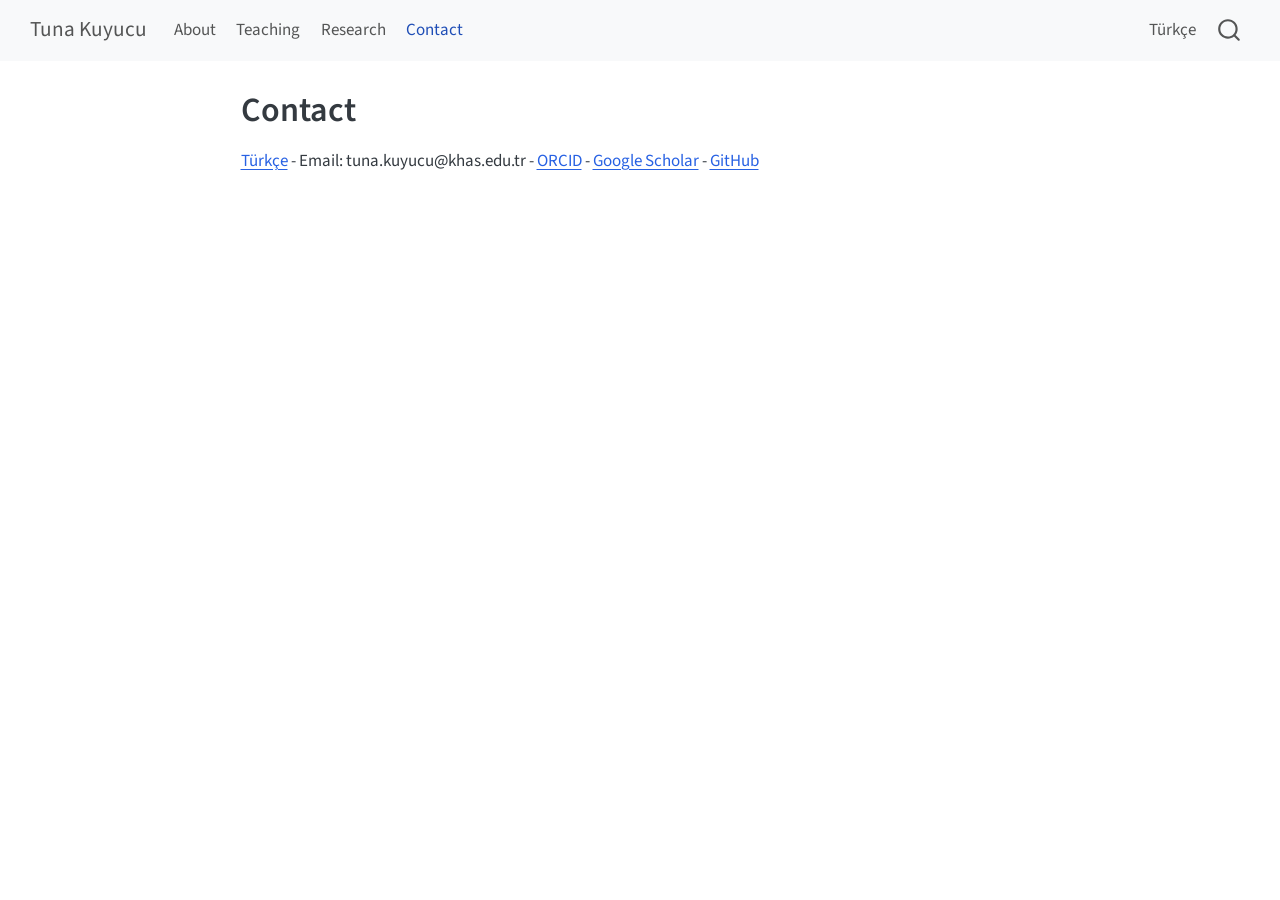
==== docs/contact.html @ a2383b05 "First version of the personal site (Quarto) Co-Authored-By: Claude Sonnet 5.5 <noreply@anthropic.com" ====
<!DOCTYPE html>
<html xmlns="http://www.w3.org/1999/xhtml" lang="en" xml:lang="en"><head>

<meta charset="utf-8">
<meta name="generator" content="quarto-1.10.18">

<meta name="viewport" content="width=device-width, initial-scale=1.0, user-scalable=yes">


<title>Contact – Tuna Kuyucu</title>
<style>
/* Default styles provided by pandoc.
** See https://pandoc.org/MANUAL.html#variables-for-html for config info.
*/
span.smallcaps{font-variant: small-caps;}
div.columns{display: flex; gap: 1.5em;}
div.column{flex: auto;}
@media screen {
div.columns{gap: min(4vw, 1.5em);}
div.column{overflow-x: auto;}
}
div.hanging-indent{margin-left: 1.5em; text-indent: -1.5em;}
ul.task-list{list-style: none;}
ul.task-list li input[type="checkbox"] {
  width: 0.8em;
  margin: 0 0.8em 0.2em -1em; /* quarto-specific, see https://github.com/quarto-dev/quarto-cli/issues/4556 */ 
  vertical-align: middle;
}
</style>


<script src="site_libs/quarto-nav/quarto-nav.js"></script>
<script src="site_libs/quarto-nav/headroom.min.js"></script>
<script src="site_libs/clipboard/clipboard.min.js"></script>
<script src="site_libs/quarto-search/autocomplete.umd.js"></script>
<script src="site_libs/quarto-search/fuse.min.js"></script>
<script src="site_libs/quarto-search/quarto-search.js"></script>
<meta name="quarto:offset" content="./">
<script src="site_libs/quarto-html/quarto.js" type="module"></script>
<script src="site_libs/quarto-html/tabsets/tabsets.js" type="module"></script>
<script src="site_libs/quarto-html/popper.min.js"></script>
<script src="site_libs/quarto-html/tippy.umd.min.js"></script>
<script src="site_libs/quarto-html/anchor.min.js"></script>
<link href="site_libs/quarto-html/tippy.css" rel="stylesheet">
<link href="site_libs/quarto-html/quarto-syntax-highlighting-64a204ab8560d761af7679ceaba22944.css" rel="stylesheet" id="quarto-text-highlighting-styles">
<script src="site_libs/bootstrap/bootstrap.min.js"></script>
<link href="site_libs/bootstrap/bootstrap-icons.css" rel="stylesheet">
<link href="site_libs/bootstrap/bootstrap-445b8638c3d06994fee0907d791121c4.min.css" rel="stylesheet" append-hash="true" id="quarto-bootstrap" data-mode="light">
<script id="quarto-search-options" type="application/json">{
  "location": "navbar",
  "copy-button": false,
  "collapse-after": 3,
  "panel-placement": "end",
  "type": "overlay",
  "limit": 50,
  "keyboard-shortcut": [
    "f",
    "/",
    "s"
  ],
  "show-item-context": false,
  "language": {
    "search-no-results-text": "No results",
    "search-matching-documents-text": "matching documents",
    "search-copy-link-title": "Copy link to search",
    "search-hide-matches-text": "Hide additional matches",
    "search-more-match-text": "more match in this document",
    "search-more-matches-text": "more matches in this document",
    "search-clear-button-title": "Clear",
    "search-text-placeholder": "",
    "search-detached-cancel-button-title": "Cancel",
    "search-submit-button-title": "Submit",
    "search-label": "Search"
  }
}</script>


</head>

<body class="nav-fixed fullcontent quarto-light">

<div id="quarto-search-results"></div>
  <header id="quarto-header" class="headroom fixed-top">
    <nav class="navbar navbar-expand-lg " data-bs-theme="dark">
      <div class="navbar-container container-fluid">
      <div class="navbar-brand-container mx-auto">
    <a class="navbar-brand" href="./index.html">
    <span class="navbar-title">Tuna Kuyucu</span>
    </a>
  </div>
            <div id="quarto-search" class="" title="Search"></div>
          <button class="navbar-toggler" type="button" data-bs-toggle="collapse" data-bs-target="#navbarCollapse" aria-controls="navbarCollapse" role="menu" aria-expanded="false" aria-label="Toggle navigation" onclick="if (window.quartoToggleHeadroom) { window.quartoToggleHeadroom(); }">
  <span class="navbar-toggler-icon"></span>
</button>
          <div class="collapse navbar-collapse" id="navbarCollapse">
            <ul class="navbar-nav navbar-nav-scroll me-auto">
  <li class="nav-item">
    <a class="nav-link" href="./index.html"> 
<span class="menu-text">About</span></a>
  </li>  
  <li class="nav-item">
    <a class="nav-link" href="./teaching.html"> 
<span class="menu-text">Teaching</span></a>
  </li>  
  <li class="nav-item">
    <a class="nav-link" href="./research.html"> 
<span class="menu-text">Research</span></a>
  </li>  
  <li class="nav-item">
    <a class="nav-link active" href="./contact.html" aria-current="page"> 
<span class="menu-text">Contact</span></a>
  </li>  
</ul>
            <ul class="navbar-nav navbar-nav-scroll ms-auto">
  <li class="nav-item">
    <a class="nav-link" href="./tr.html"> 
<span class="menu-text">Türkçe</span></a>
  </li>  
</ul>
          </div> <!-- /navcollapse -->
            <div class="quarto-navbar-tools">
</div>
      </div> <!-- /container-fluid -->
    </nav>
</header>
<!-- content -->
<div id="quarto-content" class="quarto-container page-columns page-rows-contents page-layout-article page-navbar">
<!-- sidebar -->
<!-- margin-sidebar -->
    
<!-- main -->
<main class="content" id="quarto-document-content">

<header id="title-block-header" class="quarto-title-block default">
<div class="quarto-title">
<h1 class="title">Contact</h1>
</div>



<div class="quarto-title-meta">

    
  
    
  </div>
  


</header>


<p><a href="./iletisim.html">Türkçe</a> - Email: tuna.kuyucu@khas.edu.tr - <a href="https://orcid.org/0000-0002-2571-9834">ORCID</a> - <a href="https://scholar.google.com/citations?user=jiwnXN4AAAAJ&amp;hl=tr&amp;oi=ao">Google Scholar</a> - <a href="https://github.com/tunakuyucu">GitHub</a></p>



</main> <!-- /main -->
<script id="quarto-html-after-body" type="application/javascript">
  window.document.addEventListener("DOMContentLoaded", function (event) {
    const icon = "";
    const anchorJS = new window.AnchorJS();
    anchorJS.options = {
      placement: 'right',
      icon: icon
    };
    anchorJS.add('.anchored');
    const isCodeAnnotation = (el) => {
      for (const clz of el.classList) {
        if (clz.startsWith('code-annotation-')) {                     
          return true;
        }
      }
      return false;
    }
    const onCopySuccess = function(e) {
      // button target
      const button = e.trigger;
      // don't keep focus
      button.blur();
      // flash "checked"
      button.classList.add('code-copy-button-checked');
      var currentTitle = button.getAttribute("title");
      button.setAttribute("title", "Copied!");
      let tooltip;
      if (window.bootstrap) {
        button.setAttribute("data-bs-toggle", "tooltip");
        button.setAttribute("data-bs-placement", "left");
        button.setAttribute("data-bs-title", "Copied!");
        tooltip = new bootstrap.Tooltip(button, 
          { trigger: "manual", 
            customClass: "code-copy-button-tooltip",
            offset: [0, -8]});
        tooltip.show();    
      }
      setTimeout(function() {
        if (tooltip) {
          tooltip.hide();
          button.removeAttribute("data-bs-title");
          button.removeAttribute("data-bs-toggle");
          button.removeAttribute("data-bs-placement");
        }
        button.setAttribute("title", currentTitle);
        button.classList.remove('code-copy-button-checked');
      }, 1000);
      // clear code selection
      e.clearSelection();
    }
    const getTextToCopy = function(trigger) {
      const outerScaffold = trigger.parentElement.cloneNode(true);
      const codeEl = outerScaffold.querySelector('code');
      for (const childEl of codeEl.children) {
        if (isCodeAnnotation(childEl)) {
          childEl.remove();
        }
      }
      return codeEl.innerText;
    }
    const clipboard = new window.ClipboardJS('.code-copy-button:not([data-in-quarto-modal])', {
      text: getTextToCopy
    });
    clipboard.on('success', onCopySuccess);
    if (window.document.getElementById('quarto-embedded-source-code-modal')) {
      const clipboardModal = new window.ClipboardJS('.code-copy-button[data-in-quarto-modal]', {
        text: getTextToCopy,
        container: window.document.getElementById('quarto-embedded-source-code-modal')
      });
      clipboardModal.on('success', onCopySuccess);
    }
      var localhostRegex = new RegExp(/^(?:http|https):\/\/localhost\:?[0-9]*\//);
      var mailtoRegex = new RegExp(/^mailto:/);
        var filterRegex = new RegExp('/' + window.location.host + '/');
      var isInternal = (href) => {
          return filterRegex.test(href) || localhostRegex.test(href) || mailtoRegex.test(href);
      }
      // Inspect non-navigation links and adorn them if external
     var links = window.document.querySelectorAll('a[href]:not(.nav-link):not(.navbar-brand):not(.toc-action):not(.sidebar-link):not(.sidebar-item-toggle):not(.pagination-link):not(.no-external):not([aria-hidden]):not(.dropdown-item):not(.quarto-navigation-tool):not(.about-link)');
      for (var i=0; i<links.length; i++) {
        const link = links[i];
        if (!isInternal(link.href)) {
          // undo the damage that might have been done by quarto-nav.js in the case of
          // links that we want to consider external
          if (link.dataset.originalHref !== undefined) {
            link.href = link.dataset.originalHref;
          }
        }
      }
    function tippyHover(el, contentFn, onTriggerFn, onUntriggerFn) {
      const config = {
        allowHTML: true,
        maxWidth: 500,
        delay: 100,
        arrow: false,
        appendTo: function(el) {
            return el.parentElement;
        },
        interactive: true,
        interactiveBorder: 10,
        theme: 'quarto',
        placement: 'bottom-start',
      };
      if (contentFn) {
        config.content = contentFn;
      }
      if (onTriggerFn) {
        config.onTrigger = onTriggerFn;
      }
      if (onUntriggerFn) {
        config.onUntrigger = onUntriggerFn;
      }
      window.tippy(el, config); 
    }
    const noterefs = window.document.querySelectorAll('a[role="doc-noteref"]');
    for (var i=0; i<noterefs.length; i++) {
      const ref = noterefs[i];
      tippyHover(ref, function() {
        // use id or data attribute instead here
        let href = ref.getAttribute('data-footnote-href') || ref.getAttribute('href');
        try { href = new URL(href).hash; } catch {}
        const id = href.replace(/^#\/?/, "");
        const note = window.document.getElementById(id);
        if (note) {
          return note.innerHTML;
        } else {
          return "";
        }
      });
    }
    const xrefs = window.document.querySelectorAll('a.quarto-xref');
    const processXRef = (id, note) => {
      // Strip column container classes
      const stripColumnClz = (el) => {
        el.classList.remove("page-full", "page-columns");
        if (el.children) {
          for (const child of el.children) {
            stripColumnClz(child);
          }
        }
      }
      stripColumnClz(note)
      if (id === null || id.startsWith('sec-')) {
        // Special case sections, only their first couple elements
        const container = document.createElement("div");
        if (note.children && note.children.length > 2) {
          container.appendChild(note.children[0].cloneNode(true));
          for (let i = 1; i < note.children.length; i++) {
            const child = note.children[i];
            if (child.tagName === "P" && child.innerText === "") {
              continue;
            } else {
              container.appendChild(child.cloneNode(true));
              break;
            }
          }
          if (window.Quarto?.typesetMath) {
            window.Quarto.typesetMath(container);
          }
          return container.innerHTML
        } else {
          if (window.Quarto?.typesetMath) {
            window.Quarto.typesetMath(note);
          }
          return note.innerHTML;
        }
      } else {
        // Remove any anchor links if they are present
        const anchorLink = note.querySelector('a.anchorjs-link');
        if (anchorLink) {
          anchorLink.remove();
        }
        if (window.Quarto?.typesetMath) {
          window.Quarto.typesetMath(note);
        }
        if (note.classList.contains("callout")) {
          return note.outerHTML;
        } else {
          return note.innerHTML;
        }
      }
    }
    for (var i=0; i<xrefs.length; i++) {
      const xref = xrefs[i];
      tippyHover(xref, undefined, function(instance) {
        instance.disable();
        let url = xref.getAttribute('href');
        let hash = undefined; 
        if (url.startsWith('#')) {
          hash = url;
        } else {
          try { hash = new URL(url).hash; } catch {}
        }
        if (hash) {
          const id = hash.replace(/^#\/?/, "");
          const note = window.document.getElementById(id);
          if (note !== null) {
            try {
              const html = processXRef(id, note.cloneNode(true));
              instance.setContent(html);
            } finally {
              instance.enable();
              instance.show();
            }
          } else {
            // See if we can fetch this
            fetch(url.split('#')[0])
            .then(res => res.text())
            .then(html => {
              const parser = new DOMParser();
              const htmlDoc = parser.parseFromString(html, "text/html");
              const note = htmlDoc.getElementById(id);
              if (note !== null) {
                const html = processXRef(id, note);
                instance.setContent(html);
              } 
            }).finally(() => {
              instance.enable();
              instance.show();
            });
          }
        } else {
          // See if we can fetch a full url (with no hash to target)
          // This is a special case and we should probably do some content thinning / targeting
          fetch(url)
          .then(res => res.text())
          .then(html => {
            const parser = new DOMParser();
            const htmlDoc = parser.parseFromString(html, "text/html");
            const note = htmlDoc.querySelector('main.content');
            if (note !== null) {
              // This should only happen for chapter cross references
              // (since there is no id in the URL)
              // remove the first header
              if (note.children.length > 0 && note.children[0].tagName === "HEADER") {
                note.children[0].remove();
              }
              const html = processXRef(null, note);
              instance.setContent(html);
            } 
          }).finally(() => {
            instance.enable();
            instance.show();
          });
        }
      }, function(instance) {
      });
    }
        let selectedAnnoteEl;
        const selectorForAnnotation = ( cell, annotation) => {
          let cellAttr = 'data-code-cell="' + cell + '"';
          let lineAttr = 'data-code-annotation="' +  annotation + '"';
          const selector = 'span[' + cellAttr + '][' + lineAttr + ']';
          return selector;
        }
        const selectCodeLines = (annoteEl) => {
          const doc = window.document;
          const targetCell = annoteEl.getAttribute("data-target-cell");
          const targetAnnotation = annoteEl.getAttribute("data-target-annotation");
          const annoteSpan = window.document.querySelector(selectorForAnnotation(targetCell, targetAnnotation));
          const lines = annoteSpan.getAttribute("data-code-lines").split(",");
          const lineIds = lines.map((line) => {
            return targetCell + "-" + line;
          })
          let top = null;
          let height = null;
          let parent = null;
          if (lineIds.length > 0) {
              //compute the position of the single el (top and bottom and make a div)
              const el = window.document.getElementById(lineIds[0]);
              top = el.offsetTop;
              height = el.offsetHeight;
              parent = el.parentElement.parentElement;
            if (lineIds.length > 1) {
              const lastEl = window.document.getElementById(lineIds[lineIds.length - 1]);
              const bottom = lastEl.offsetTop + lastEl.offsetHeight;
              height = bottom - top;
            }
            if (top !== null && height !== null && parent !== null) {
              // cook up a div (if necessary) and position it 
              let div = window.document.getElementById("code-annotation-line-highlight");
              if (div === null) {
                div = window.document.createElement("div");
                div.setAttribute("id", "code-annotation-line-highlight");
                div.style.position = 'absolute';
                parent.appendChild(div);
              }
              div.style.top = top - 2 + "px";
              div.style.height = height + 4 + "px";
              div.style.left = 0;
              let gutterDiv = window.document.getElementById("code-annotation-line-highlight-gutter");
              if (gutterDiv === null) {
                gutterDiv = window.document.createElement("div");
                gutterDiv.setAttribute("id", "code-annotation-line-highlight-gutter");
                gutterDiv.style.position = 'absolute';
                const codeCell = window.document.getElementById(targetCell);
                const gutter = codeCell.querySelector('.code-annotation-gutter');
                gutter.appendChild(gutterDiv);
              }
              gutterDiv.style.top = top - 2 + "px";
              gutterDiv.style.height = height + 4 + "px";
            }
            selectedAnnoteEl = annoteEl;
          }
        };
        const unselectCodeLines = () => {
          const elementsIds = ["code-annotation-line-highlight", "code-annotation-line-highlight-gutter"];
          elementsIds.forEach((elId) => {
            const div = window.document.getElementById(elId);
            if (div) {
              div.remove();
            }
          });
          selectedAnnoteEl = undefined;
        };
          // Handle positioning of the toggle
      window.addEventListener(
        "resize",
        throttle(() => {
          elRect = undefined;
          if (selectedAnnoteEl) {
            selectCodeLines(selectedAnnoteEl);
          }
        }, 10)
      );
      function throttle(fn, ms) {
      let throttle = false;
      let timer;
        return (...args) => {
          if(!throttle) { // first call gets through
              fn.apply(this, args);
              throttle = true;
          } else { // all the others get throttled
              if(timer) clearTimeout(timer); // cancel #2
              timer = setTimeout(() => {
                fn.apply(this, args);
                timer = throttle = false;
              }, ms);
          }
        };
      }
        // Attach click handler to the DT
        const annoteDls = window.document.querySelectorAll('dt[data-target-cell]');
        for (const annoteDlNode of annoteDls) {
          annoteDlNode.addEventListener('click', (event) => {
            const clickedEl = event.target;
            if (clickedEl !== selectedAnnoteEl) {
              unselectCodeLines();
              const activeEl = window.document.querySelector('dt[data-target-cell].code-annotation-active');
              if (activeEl) {
                activeEl.classList.remove('code-annotation-active');
              }
              selectCodeLines(clickedEl);
              clickedEl.classList.add('code-annotation-active');
            } else {
              // Unselect the line
              unselectCodeLines();
              clickedEl.classList.remove('code-annotation-active');
            }
          });
        }
    const findCites = (el) => {
      const parentEl = el.parentElement;
      if (parentEl) {
        const cites = parentEl.dataset.cites;
        if (cites) {
          return {
            el,
            cites: cites.split(' ')
          };
        } else {
          return findCites(el.parentElement)
        }
      } else {
        return undefined;
      }
    };
    var bibliorefs = window.document.querySelectorAll('a[role="doc-biblioref"]');
    for (var i=0; i<bibliorefs.length; i++) {
      const ref = bibliorefs[i];
      const citeInfo = findCites(ref);
      if (citeInfo) {
        tippyHover(citeInfo.el, function() {
          var popup = window.document.createElement('div');
          citeInfo.cites.forEach(function(cite) {
            var citeDiv = window.document.createElement('div');
            citeDiv.classList.add('hanging-indent');
            citeDiv.classList.add('csl-entry');
            var biblioDiv = window.document.getElementById('ref-' + cite);
            if (biblioDiv) {
              citeDiv.innerHTML = biblioDiv.innerHTML;
            }
            popup.appendChild(citeDiv);
          });
          return popup.innerHTML;
        });
      }
    }
  });
  </script>
</div> <!-- /content -->




</body></html>
---- docs/site_libs/quarto-html/tippy.css ----
.tippy-box[data-animation=fade][data-state=hidden]{opacity:0}[data-tippy-root]{max-width:calc(100vw - 10px)}.tippy-box{position:relative;background-color:#333;color:#fff;border-radius:4px;font-size:14px;line-height:1.4;white-space:normal;outline:0;transition-property:transform,visibility,opacity}.tippy-box[data-placement^=top]>.tippy-arrow{bottom:0}.tippy-box[data-placement^=top]>.tippy-arrow:before{bottom:-7px;left:0;border-width:8px 8px 0;border-top-color:initial;transform-origin:center top}.tippy-box[data-placement^=bottom]>.tippy-arrow{top:0}.tippy-box[data-placement^=bottom]>.tippy-arrow:before{top:-7px;left:0;border-width:0 8px 8px;border-bottom-color:initial;transform-origin:center bottom}.tippy-box[data-placement^=left]>.tippy-arrow{right:0}.tippy-box[data-placement^=left]>.tippy-arrow:before{border-width:8px 0 8px 8px;border-left-color:initial;right:-7px;transform-origin:center left}.tippy-box[data-placement^=right]>.tippy-arrow{left:0}.tippy-box[data-placement^=right]>.tippy-arrow:before{left:-7px;border-width:8px 8px 8px 0;border-right-color:initial;transform-origin:center right}.tippy-box[data-inertia][data-state=visible]{transition-timing-function:cubic-bezier(.54,1.5,.38,1.11)}.tippy-arrow{width:16px;height:16px;color:#333}.tippy-arrow:before{content:"";position:absolute;border-color:transparent;border-style:solid}.tippy-content{position:relative;padding:5px 9px;z-index:1}
---- docs/site_libs/quarto-html/quarto-syntax-highlighting-64a204ab8560d761af7679ceaba22944.css ----
/* quarto syntax highlight colors */
:root {
  --quarto-hl-ot-color: #003B4F;
  --quarto-hl-at-color: #657422;
  --quarto-hl-ss-color: #20794D;
  --quarto-hl-an-color: #5E5E5E;
  --quarto-hl-fu-color: #4758AB;
  --quarto-hl-st-color: #20794D;
  --quarto-hl-cf-color: #003B4F;
  --quarto-hl-op-color: #5E5E5E;
  --quarto-hl-er-color: #AD0000;
  --quarto-hl-bn-color: #AD0000;
  --quarto-hl-al-color: #AD0000;
  --quarto-hl-va-color: #111111;
  --quarto-hl-bu-color: inherit;
  --quarto-hl-ex-color: inherit;
  --quarto-hl-pp-color: #AD0000;
  --quarto-hl-in-color: #5E5E5E;
  --quarto-hl-vs-color: #20794D;
  --quarto-hl-wa-color: #5E5E5E;
  --quarto-hl-do-color: #5E5E5E;
  --quarto-hl-im-color: #00769E;
  --quarto-hl-ch-color: #20794D;
  --quarto-hl-dt-color: #AD0000;
  --quarto-hl-fl-color: #AD0000;
  --quarto-hl-co-color: #5E5E5E;
  --quarto-hl-cv-color: #5E5E5E;
  --quarto-hl-cn-color: #8f5902;
  --quarto-hl-sc-color: #5E5E5E;
  --quarto-hl-dv-color: #AD0000;
  --quarto-hl-kw-color: #003B4F;
}

/* other quarto variables */
:root {
  --quarto-font-monospace: SFMono-Regular, Menlo, Monaco, Consolas, "Liberation Mono", "Courier New", monospace;
}

/* syntax highlight based on Pandoc's rules */
pre > code.sourceCode > span {
  color: #003B4F;
}

code.sourceCode > span {
  color: #003B4F;
}

div.sourceCode,
div.sourceCode pre.sourceCode {
  color: #003B4F;
}

/* Normal */
code span {
  color: #003B4F;
}

/* Alert */
code span.al {
  color: #AD0000;
  font-style: inherit;
}

/* Annotation */
code span.an {
  color: #5E5E5E;
  font-style: inherit;
}

/* Attribute */
code span.at {
  color: #657422;
  font-style: inherit;
}

/* BaseN */
code span.bn {
  color: #AD0000;
  font-style: inherit;
}

/* BuiltIn */
code span.bu {
  font-style: inherit;
}

/* ControlFlow */
code span.cf {
  color: #003B4F;
  font-weight: bold;
  font-style: inherit;
}

/* Char */
code span.ch {
  color: #20794D;
  font-style: inherit;
}

/* Constant */
code span.cn {
  color: #8f5902;
  font-style: inherit;
}

/* Comment */
code span.co {
  color: #5E5E5E;
  font-style: inherit;
}

/* CommentVar */
code span.cv {
  color: #5E5E5E;
  font-style: italic;
}

/* Documentation */
code span.do {
  color: #5E5E5E;
  font-style: italic;
}

/* DataType */
code span.dt {
  color: #AD0000;
  font-style: inherit;
}

/* DecVal */
code span.dv {
  color: #AD0000;
  font-style: inherit;
}

/* Error */
code span.er {
  color: #AD0000;
  font-style: inherit;
}

/* Extension */
code span.ex {
  font-style: inherit;
}

/* Float */
code span.fl {
  color: #AD0000;
  font-style: inherit;
}

/* Function */
code span.fu {
  color: #4758AB;
  font-style: inherit;
}

/* Import */
code span.im {
  color: #00769E;
  font-style: inherit;
}

/* Information */
code span.in {
  color: #5E5E5E;
  font-style: inherit;
}

/* Keyword */
code span.kw {
  color: #003B4F;
  font-weight: bold;
  font-style: inherit;
}

/* Operator */
code span.op {
  color: #5E5E5E;
  font-style: inherit;
}

/* Other */
code span.ot {
  color: #003B4F;
  font-style: inherit;
}

/* Preprocessor */
code span.pp {
  color: #AD0000;
  font-style: inherit;
}

/* SpecialChar */
code span.sc {
  color: #5E5E5E;
  font-style: inherit;
}

/* SpecialString */
code span.ss {
  color: #20794D;
  font-style: inherit;
}

/* String */
code span.st {
  color: #20794D;
  font-style: inherit;
}

/* Variable */
code span.va {
  color: #111111;
  font-style: inherit;
}

/* VerbatimString */
code span.vs {
  color: #20794D;
  font-style: inherit;
}

/* Warning */
code span.wa {
  color: #5E5E5E;
  font-style: italic;
}

.prevent-inlining {
  content: "</";
}

/*# sourceMappingURL=9d8d5bb603a83b8298b89080a598c93b.css.map */
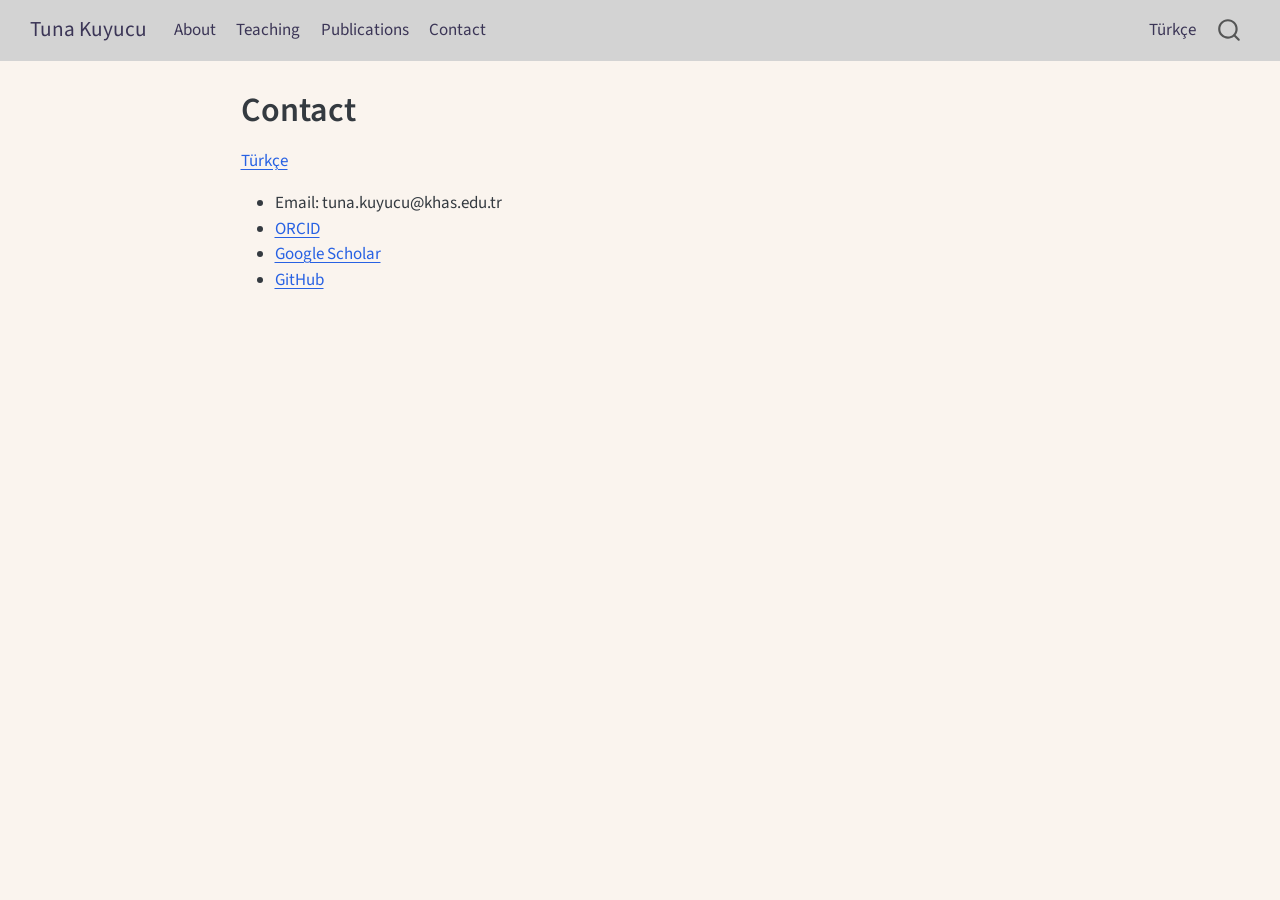
==== commit bc6b7cf3: "Revise About pages, rename Research to Publications, add Turkish pages and styles Co-Authored-By: Cl" ====
--- a/docs/contact.html
+++ b/docs/contact.html
@@ -2,7 +2,7 @@
 <html xmlns="http://www.w3.org/1999/xhtml" lang="en" xml:lang="en"><head>
 
 <meta charset="utf-8">
-<meta name="generator" content="quarto-1.10.18">
+<meta name="generator" content="quarto-1.10.19">
 
 <meta name="viewport" content="width=device-width, initial-scale=1.0, user-scalable=yes">
 
@@ -42,7 +42,7 @@
 <script src="site_libs/quarto-html/tippy.umd.min.js"></script>
 <script src="site_libs/quarto-html/anchor.min.js"></script>
 <link href="site_libs/quarto-html/tippy.css" rel="stylesheet">
-<link href="site_libs/quarto-html/quarto-syntax-highlighting-64a204ab8560d761af7679ceaba22944.css" rel="stylesheet" id="quarto-text-highlighting-styles">
+<link href="site_libs/quarto-html/quarto-syntax-highlighting-bf27225e3a48a9273f3daa8f8e829971.css" rel="stylesheet" id="quarto-text-highlighting-styles">
 <script src="site_libs/bootstrap/bootstrap.min.js"></script>
 <link href="site_libs/bootstrap/bootstrap-icons.css" rel="stylesheet">
 <link href="site_libs/bootstrap/bootstrap-445b8638c3d06994fee0907d791121c4.min.css" rel="stylesheet" append-hash="true" id="quarto-bootstrap" data-mode="light">
@@ -75,6 +75,7 @@
 }</script>
 
 
+<link rel="stylesheet" href="styles.css">
 </head>
 
 <body class="nav-fixed fullcontent quarto-light">
@@ -103,8 +104,8 @@
 <span class="menu-text">Teaching</span></a>
   </li>  
   <li class="nav-item">
-    <a class="nav-link" href="./research.html"> 
-<span class="menu-text">Research</span></a>
+    <a class="nav-link" href="./publications.html"> 
+<span class="menu-text">Publications</span></a>
   </li>  
   <li class="nav-item">
     <a class="nav-link active" href="./contact.html" aria-current="page"> 
@@ -150,7 +151,13 @@
 </header>
 
 
-<p><a href="./iletisim.html">Türkçe</a> - Email: tuna.kuyucu@khas.edu.tr - <a href="https://orcid.org/0000-0002-2571-9834">ORCID</a> - <a href="https://scholar.google.com/citations?user=jiwnXN4AAAAJ&amp;hl=tr&amp;oi=ao">Google Scholar</a> - <a href="https://github.com/tunakuyucu">GitHub</a></p>
+<p><a href="./iletisim.html">Türkçe</a></p>
+<ul>
+<li>Email: tuna.kuyucu@khas.edu.tr</li>
+<li><a href="https://orcid.org/0000-0002-2571-9834">ORCID</a></li>
+<li><a href="https://scholar.google.com/citations?user=jiwnXN4AAAAJ&amp;hl=tr&amp;oi=ao">Google Scholar</a></li>
+<li><a href="https://github.com/tunakuyucu">GitHub</a></li>
+</ul>
 
 
 
--- a/docs/site_libs/quarto-html/quarto-syntax-highlighting-bf27225e3a48a9273f3daa8f8e829971.css
+++ b/docs/site_libs/quarto-html/quarto-syntax-highlighting-bf27225e3a48a9273f3daa8f8e829971.css
@@ -0,0 +1,236 @@
+/* quarto syntax highlight colors */
+:root {
+  --quarto-hl-ot-color: #003B4F;
+  --quarto-hl-at-color: #657422;
+  --quarto-hl-ss-color: #20794D;
+  --quarto-hl-an-color: #5E5E5E;
+  --quarto-hl-fu-color: #4758AB;
+  --quarto-hl-st-color: #20794D;
+  --quarto-hl-cf-color: #003B4F;
+  --quarto-hl-op-color: #5E5E5E;
+  --quarto-hl-er-color: #AD0000;
+  --quarto-hl-bn-color: #AD0000;
+  --quarto-hl-al-color: #AD0000;
+  --quarto-hl-va-color: #111111;
+  --quarto-hl-bu-color: inherit;
+  --quarto-hl-ex-color: inherit;
+  --quarto-hl-pp-color: #AD0000;
+  --quarto-hl-in-color: #5E5E5E;
+  --quarto-hl-vs-color: #20794D;
+  --quarto-hl-wa-color: #5E5E5E;
+  --quarto-hl-do-color: #5E5E5E;
+  --quarto-hl-im-color: #00769E;
+  --quarto-hl-ch-color: #20794D;
+  --quarto-hl-dt-color: #AD0000;
+  --quarto-hl-fl-color: #AD0000;
+  --quarto-hl-co-color: #5E5E5E;
+  --quarto-hl-cv-color: #5E5E5E;
+  --quarto-hl-cn-color: #8f5902;
+  --quarto-hl-sc-color: #5E5E5E;
+  --quarto-hl-dv-color: #AD0000;
+  --quarto-hl-kw-color: #003B4F;
+}
+
+/* other quarto variables */
+:root {
+  --quarto-font-monospace: SFMono-Regular, Menlo, Monaco, Consolas, "Liberation Mono", "Courier New", monospace;
+}
+
+/* syntax highlight based on Pandoc's rules */
+pre > code.sourceCode > span {
+  color: #003B4F;
+}
+
+code.sourceCode > span {
+  color: #003B4F;
+}
+
+div.sourceCode,
+div.sourceCode pre.sourceCode {
+  color: #003B4F;
+}
+
+/* Normal */
+code span {
+  color: #003B4F;
+}
+
+/* Alert */
+code span.al {
+  color: #AD0000;
+  font-style: inherit;
+}
+
+/* Annotation */
+code span.an {
+  color: #5E5E5E;
+  font-style: inherit;
+}
+
+/* Attribute */
+code span.at {
+  color: #657422;
+  font-style: inherit;
+}
+
+/* BaseN */
+code span.bn {
+  color: #AD0000;
+  font-style: inherit;
+}
+
+/* BuiltIn */
+code span.bu {
+  font-style: inherit;
+}
+
+/* ControlFlow */
+code span.cf {
+  color: #003B4F;
+  font-weight: bold;
+  font-style: inherit;
+}
+
+/* Char */
+code span.ch {
+  color: #20794D;
+  font-style: inherit;
+}
+
+/* Constant */
+code span.cn {
+  color: #8f5902;
+  font-style: inherit;
+}
+
+/* Comment */
+code span.co {
+  color: #5E5E5E;
+  font-style: inherit;
+}
+
+/* CommentVar */
+code span.cv {
+  color: #5E5E5E;
+  font-style: italic;
+}
+
+/* Documentation */
+code span.do {
+  color: #5E5E5E;
+  font-style: italic;
+}
+
+/* DataType */
+code span.dt {
+  color: #AD0000;
+  font-style: inherit;
+}
+
+/* DecVal */
+code span.dv {
+  color: #AD0000;
+  font-style: inherit;
+}
+
+/* Error */
+code span.er {
+  color: #AD0000;
+  font-style: inherit;
+}
+
+/* Extension */
+code span.ex {
+  font-style: inherit;
+}
+
+/* Float */
+code span.fl {
+  color: #AD0000;
+  font-style: inherit;
+}
+
+/* Function */
+code span.fu {
+  color: #4758AB;
+  font-style: inherit;
+}
+
+/* Import */
+code span.im {
+  color: #00769E;
+  font-style: inherit;
+}
+
+/* Information */
+code span.in {
+  color: #5E5E5E;
+  font-style: inherit;
+}
+
+/* Keyword */
+code span.kw {
+  color: #003B4F;
+  font-weight: bold;
+  font-style: inherit;
+}
+
+/* Operator */
+code span.op {
+  color: #5E5E5E;
+  font-style: inherit;
+}
+
+/* Other */
+code span.ot {
+  color: #003B4F;
+  font-style: inherit;
+}
+
+/* Preprocessor */
+code span.pp {
+  color: #AD0000;
+  font-style: inherit;
+}
+
+/* SpecialChar */
+code span.sc {
+  color: #5E5E5E;
+  font-style: inherit;
+}
+
+/* SpecialString */
+code span.ss {
+  color: #20794D;
+  font-style: inherit;
+}
+
+/* String */
+code span.st {
+  color: #20794D;
+  font-style: inherit;
+}
+
+/* Variable */
+code span.va {
+  color: #111111;
+  font-style: inherit;
+}
+
+/* VerbatimString */
+code span.vs {
+  color: #20794D;
+  font-style: inherit;
+}
+
+/* Warning */
+code span.wa {
+  color: #5E5E5E;
+  font-style: italic;
+}
+
+.prevent-inlining {
+  content: "</";
+}
+
+/*# sourceMappingURL=8be38f48d34c45af72792cbd699585e7.css.map */
--- a/docs/styles.css
+++ b/docs/styles.css
@@ -0,0 +1,11 @@
+/* Soft pastel look */
+body { background-color: #FAF4EE; }
+.navbar { background-color: #d3d3d3 !important; }  /* slightly deeper lavender */
+.navbar .navbar-brand, .navbar .nav-link { color: #3b3556 !important; }
+
+/* Nudge the profile photo to the right on wide screens */
+@media (min-width: 992px) {
+  .quarto-about-solana .about-image {
+    transform: translateX(60px);
+  }
+}
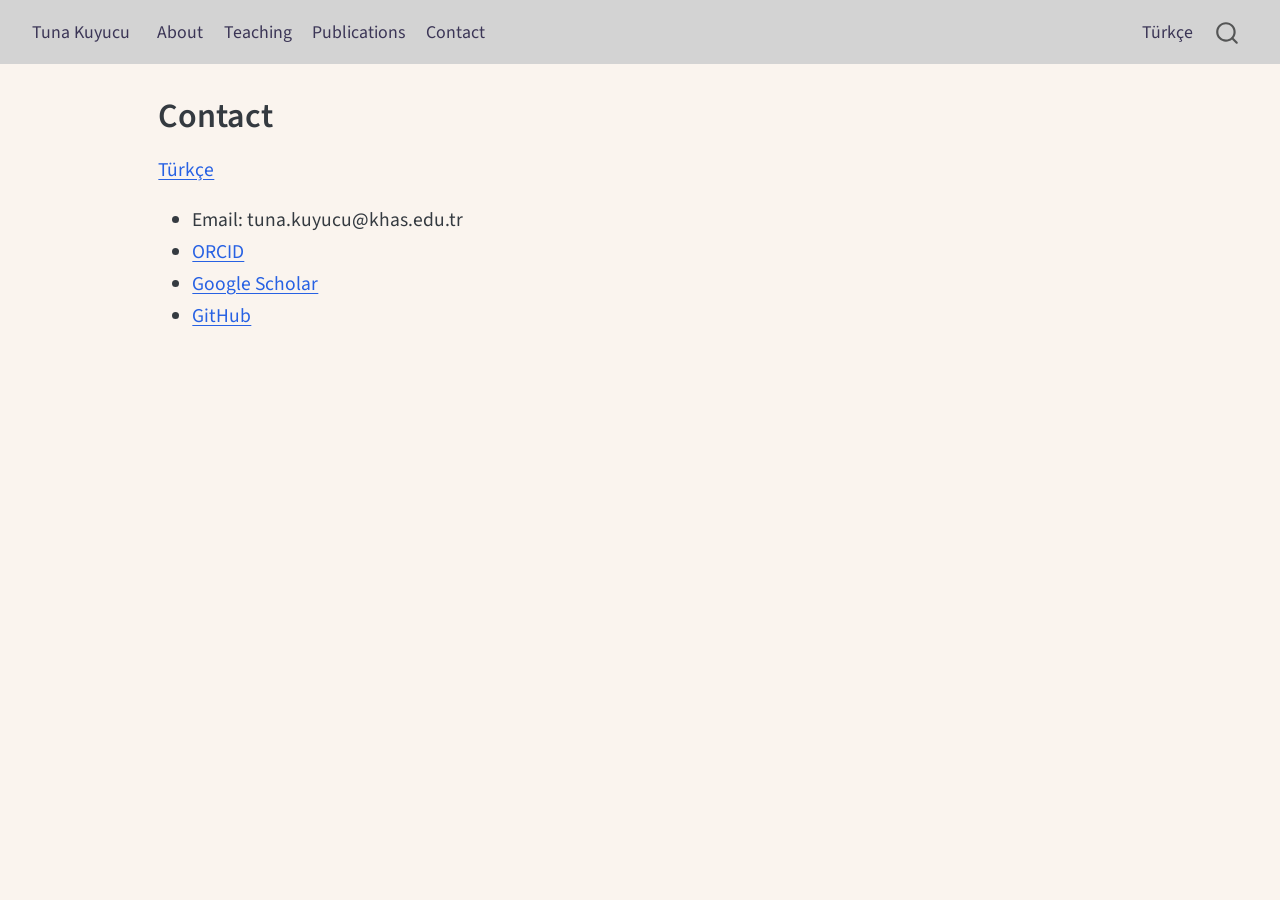
==== commit 49ae49de: "Widen the text column and shift the profile photo further right Co-Authored-By: Claude Sonnet 5.5 <n" ====
--- a/docs/contact.html
+++ b/docs/contact.html
@@ -45,7 +45,7 @@
 <link href="site_libs/quarto-html/quarto-syntax-highlighting-bf27225e3a48a9273f3daa8f8e829971.css" rel="stylesheet" id="quarto-text-highlighting-styles">
 <script src="site_libs/bootstrap/bootstrap.min.js"></script>
 <link href="site_libs/bootstrap/bootstrap-icons.css" rel="stylesheet">
-<link href="site_libs/bootstrap/bootstrap-445b8638c3d06994fee0907d791121c4.min.css" rel="stylesheet" append-hash="true" id="quarto-bootstrap" data-mode="light">
+<link href="site_libs/bootstrap/bootstrap-be9cba10bef2b8146bafa866f564ed87.min.css" rel="stylesheet" append-hash="true" id="quarto-bootstrap" data-mode="light">
 <script id="quarto-search-options" type="application/json">{
   "location": "navbar",
   "copy-button": false,
--- a/docs/styles.css
+++ b/docs/styles.css
@@ -6,6 +6,10 @@
 /* Nudge the profile photo to the right on wide screens */
 @media (min-width: 992px) {
   .quarto-about-solana .about-image {
-    transform: translateX(60px);
+    transform: translateX(clamp(60px, 8vw, 140px));
   }
 }
+
+/* Slightly larger text */
+body { font-size: 1.15rem; line-height: 1.65; }
+.navbar .nav-link, .navbar .navbar-brand { font-size: 1.05rem; }
